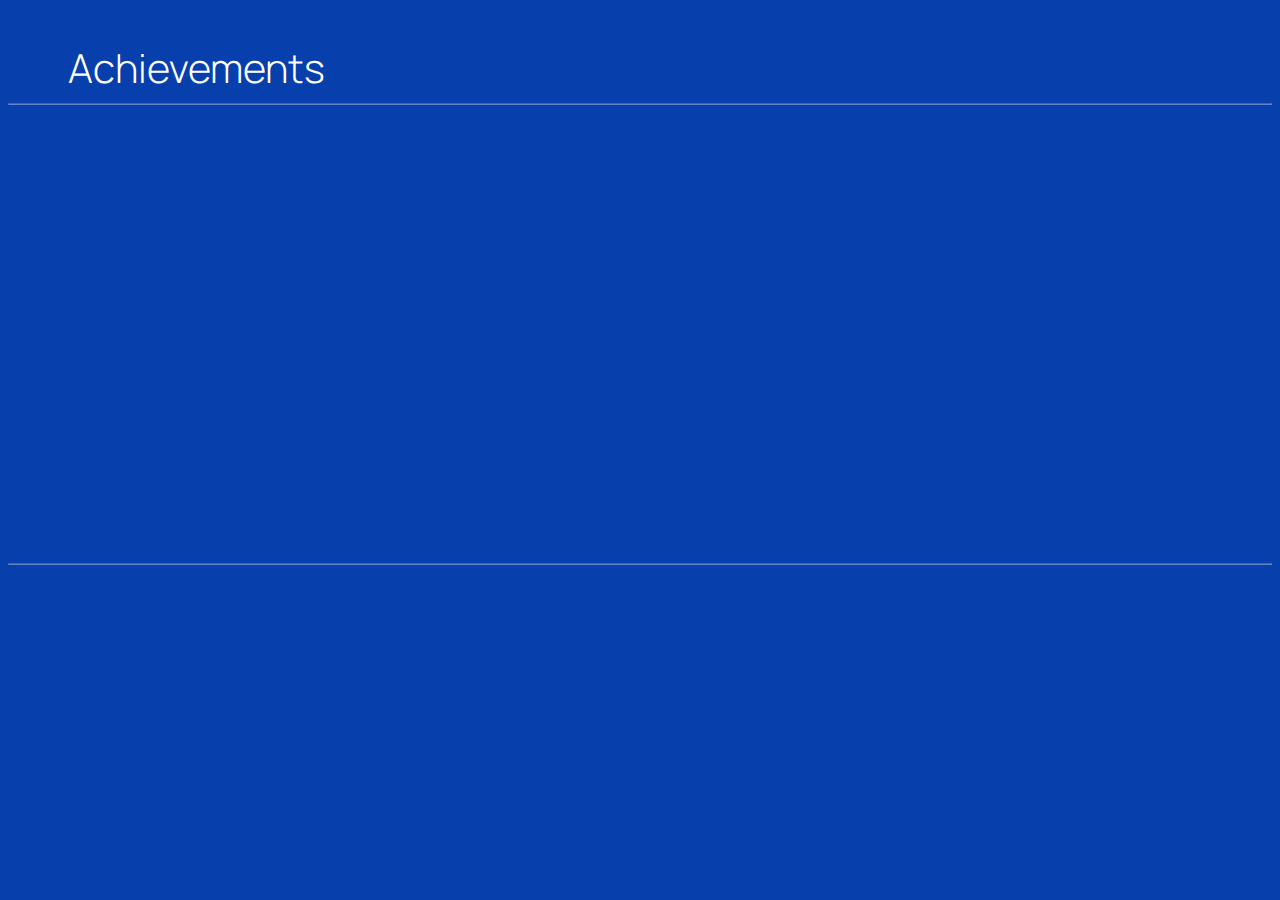
==== game-achievements.html @ 283fb36f "First version" ====
<!DOCTYPE html>
<html lang="en">
<head>
  <meta charset="UTF-8">
  <meta name="viewport" content="width=device-width, initial-scale=1.0">
  <link rel="stylesheet" href="css/index.css">
  <title>Achievements - Dragon Ball: Advanced Adventure</title>
</head>
<body >
  <h1 class="title">Achievements</h1>
  <hr>
  <section class="game-info-top">
    
  </section>

  <section class="games" style="justify-content: center;">
    
  </section>

  <hr >
</body>

<script src="js/keyActions.js"/></script>
<script src="js/generateHtml.js"/></script>
<script>
  window.onload = async () => {
    let gameId = new URLSearchParams(window.location.search).get('id')
    await fetch("http://localhost:3000/user/teste/game/"+gameId)
    .then(res => res.json())
    .then(json => generateGameHtml(json))
    .then(result => {
      let {gameInfoHtml, achievementsHtml} = result
      document.querySelector(".game-info-top").innerHTML = gameInfoHtml

      let section = document.querySelector('.games')
      section.style = ""
      
      section.innerHTML = achievementsHtml
    })
    moveKeys('game-achievements')
  } 
</script>
</html>
---- css/index.css ----
@import url('https://fonts.googleapis.com/css2?family=Manrope:wght@300;400;500;700&display=swap');

html {
  background-color: #073fac;
  font-weight: 300;
  font-family: 'Manrope', sans-serif;
}

a {
  color: white;
}

.title {
  color: white;
  font-weight: 300;
  font-size: 40px;
  margin: 40px 0px 0px 60px;
}

hr {
  opacity: 40%;
  margin-bottom: 30px;
}

.games {
  display: flex;
  flex-direction: column;
  align-items: center;
  overflow:auto;
  height: 420px;
  scroll-behavior: smooth;
}

.games::-webkit-scrollbar       {background:white;width: 8px}
.games::-webkit-scrollbar-track {background: #073fac;}
.games::-webkit-scrollbar-thumb {background-color:white;border-radius:16px;}

.game-card{
  scroll-behavior: smooth;
  width: 85%;
  display: flex;
  border-top: solid 2px rgba(255, 255, 255, .5);
  border-bottom: solid 2px rgba(255, 255, 255, .5);
  text-decoration: none;
}

.game-card:hover{
  border: solid 2px white;
  cursor: pointer;
}

.selected{
  border: solid 2px white;
  behavior: 'smooth';
}

.game-card > div {
  display: flex;
  color: white;
}

.game-img{
  margin: 15px;
  width: 103px;
  height: 103px;
  background-color: white;
  object-fit: cover;
}

.game-info {
  flex-direction: column;
  justify-content: center;
  margin: 0;
  width: 40%;
}

.game-info > h2 {
  font-weight: 500;
  margin: 0px;
}

.plataform {
  color: #073fac;
  font-weight: 1000;
  width: 60px;
  text-align: center;
  background-color: white;
  border-radius: 5px;
  margin-top: 10px;
}

.achievements-info{
  width: 40%;
  justify-content: flex-end;
}

.achievements-percent{
  width: 300px;
  font-size: 20px;
  text-align: right;
  display: flex;
  flex-direction: column;
  justify-content: center;
}

.achievements-percent > p{
  margin: 0px;
  font-weight: 700;
}

.achievements-percent > div{
  margin-bottom: 5px;
}

.meter { 
  background: none;
  border: solid 1px white;
  height: 10px;
  box-shadow: inset 0 -1px 1px rgba(255,255,255,0.3);
}

.meter > span {
  display: block;
  height: 100%;
  background-color: white;
  overflow: hidden;
}

.achievements-count{
  display: flex;
  width: 140px;
  align-items: center;
  justify-content: center;
  font-size: 20px;
  font-weight: 700;
  margin: 0px 0px 0px 20px;
  text-align: center;
}

.achievements-count > img {
  width: 50px;
}
/* game achievements */

.game-info-top{
  display: flex;
  justify-content: center;
}

.game-card.top {
  border: none;
}

.game-card.top:hover{
  cursor: auto;
}

.conquested-players-info p:last-child{
  margin-top: 0px;
}

.conquested-date{
  display: flex;
  flex-direction: column;
  width: 140px;
  align-items: center;
  justify-content: center;
  font-size: 20px;
  margin: 0px 0px 0px 20px;
  text-align: center;
}

.conquested-date > p{
  margin: 0px;
}

.achievement-img{
  margin: 15px 15px 15px 50px ;
  width: 80px; 
  background-color: white;
  object-fit: cover;
}

.game-info > p{
  margin: 0px;
  font-weight: 400;
} 

/*loader*/
.loader {
  border: 16px solid white; /* Light grey */
  border-top: 16px solid #3498db; /* Blue */
  border-radius: 50%;
  width: 120px;
  height: 120px;
  animation: spin 2s linear infinite;
}

@keyframes spin {
  0% { transform: rotate(0deg); }
  100% { transform: rotate(360deg); }
}
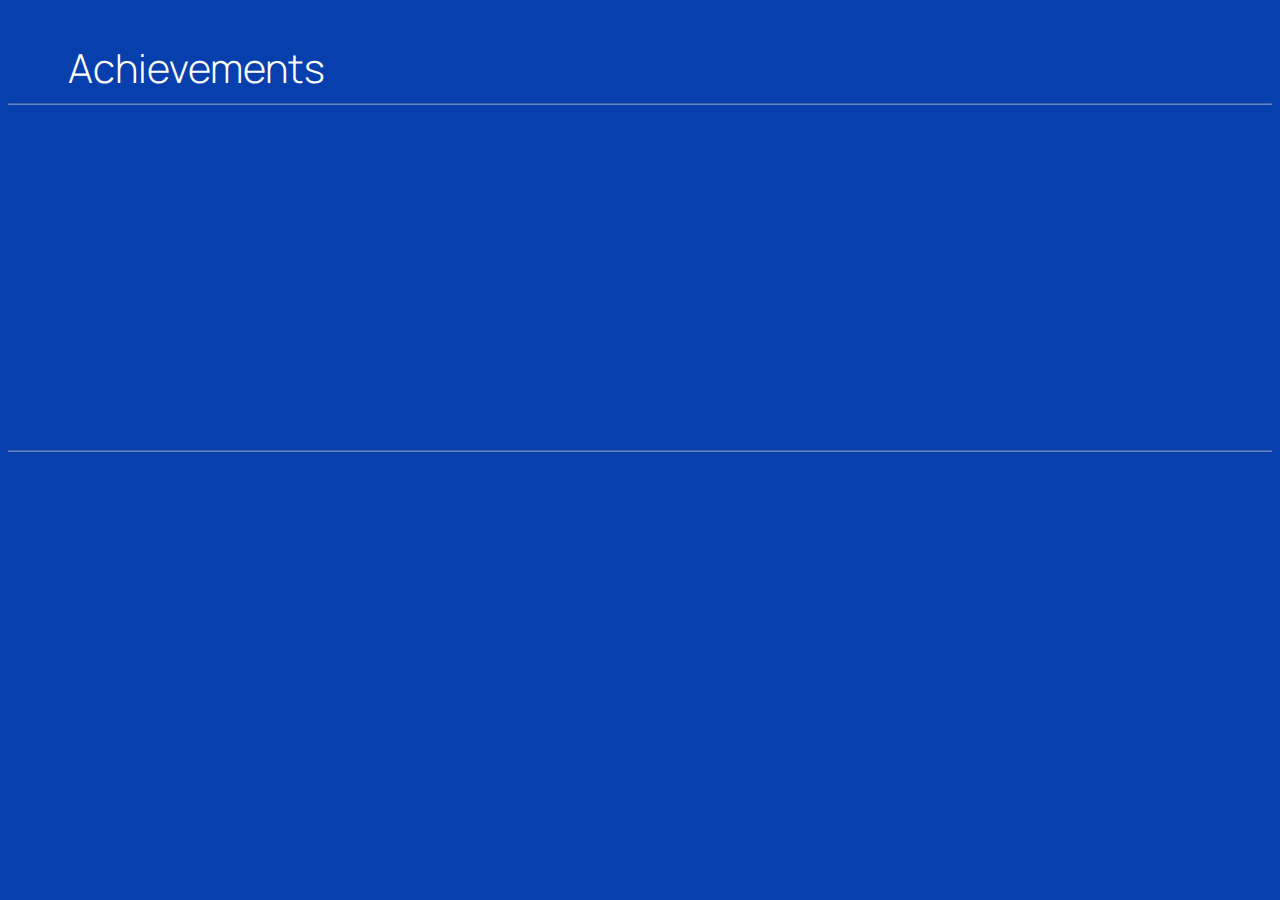
==== commit fdd13f24: "Added css to game-achievements page" ====
--- a/game-achievements.html
+++ b/game-achievements.html
@@ -4,6 +4,7 @@
   <meta charset="UTF-8">
   <meta name="viewport" content="width=device-width, initial-scale=1.0">
   <link rel="stylesheet" href="css/index.css">
+  <link rel="stylesheet" href="css/game-achievements.css">
   <title>Achievements - Dragon Ball: Advanced Adventure</title>
 </head>
 <body >
--- a/css/game-achievements.css
+++ b/css/game-achievements.css
@@ -0,0 +1,3 @@
+.games {
+  height: 307px;
+}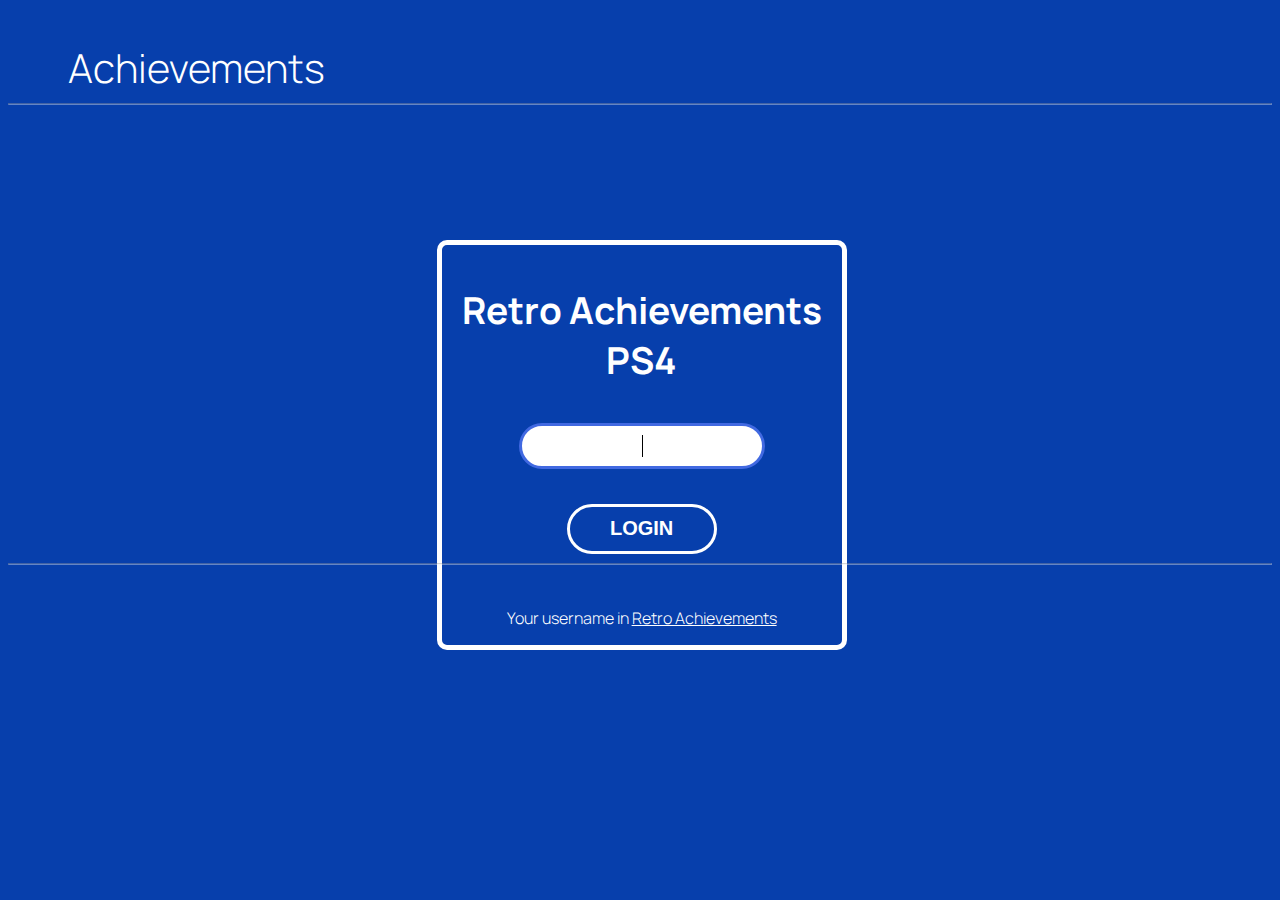
==== commit 79d16e26: "User logged verification" ====
--- a/game-achievements.html
+++ b/game-achievements.html
@@ -24,9 +24,8 @@
 <script src="js/keyActions.js"/></script>
 <script src="js/generateHtml.js"/></script>
 <script>
-  window.onload = async () => {
-    let gameId = new URLSearchParams(window.location.search).get('id')
-    await fetch("http://localhost:3000/user/teste/game/"+gameId)
+  async function getGameAchievements(username, gameId){
+    await fetch(`http://localhost:3000/user/${username}/game/${gameId}`)
     .then(res => res.json())
     .then(json => generateGameHtml(json))
     .then(result => {
@@ -38,7 +37,19 @@
       
       section.innerHTML = achievementsHtml
     })
+
     moveKeys('game-achievements')
+  }
+
+  window.onload = async () => {
+    let username = localStorage.getItem('username')
+    let gameId = new URLSearchParams(window.location.search).get('id')
+    if (username && gameId){
+      await getGameAchievements(username, gameId)
+    } else {
+      window.location.replace('/')
+    }
+    console.log(gameId)
   } 
 </script>
 </html>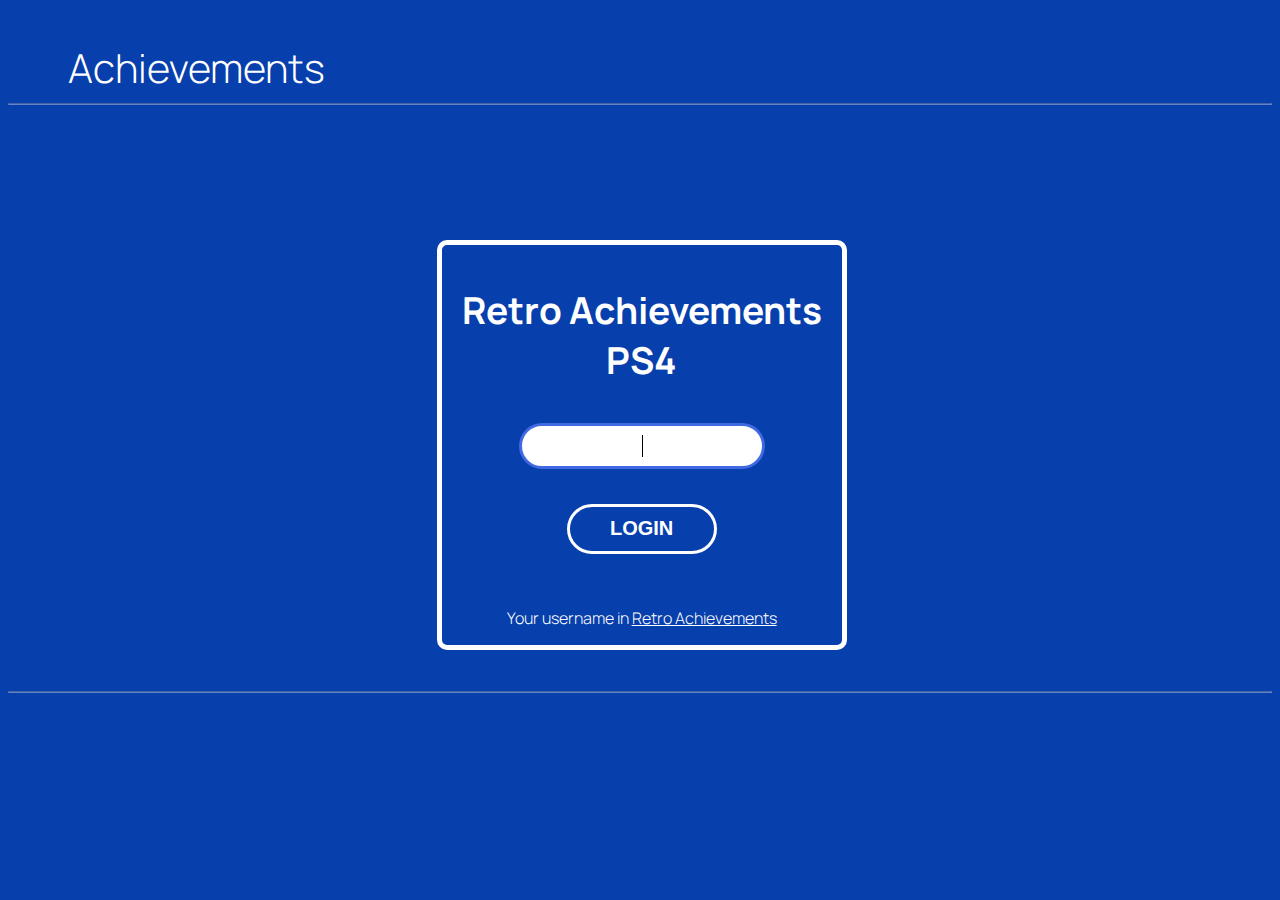
==== commit c747e34b: "Refactored method to get achievements" ====
--- a/game-achievements.html
+++ b/game-achievements.html
@@ -5,7 +5,7 @@
   <meta name="viewport" content="width=device-width, initial-scale=1.0">
   <link rel="stylesheet" href="css/index.css">
   <link rel="stylesheet" href="css/game-achievements.css">
-  <title>Achievements - Dragon Ball: Advanced Adventure</title>
+  <title></title>
 </head>
 <body >
   <h1 class="title">Achievements</h1>
@@ -18,25 +18,24 @@
     
   </section>
 
-  <hr >
+  <hr>
 </body>
 
+<script src="js/common.js"/></script>
 <script src="js/keyActions.js"/></script>
 <script src="js/generateHtml.js"/></script>
 <script>
   async function getGameAchievements(username, gameId){
-    await fetch(`http://localhost:3000/user/${username}/game/${gameId}`)
-    .then(res => res.json())
-    .then(json => generateGameHtml(json))
-    .then(result => {
-      let {gameInfoHtml, achievementsHtml} = result
-      document.querySelector(".game-info-top").innerHTML = gameInfoHtml
+    let games = JSON.parse(localStorage.getItem("gamesInfo"))
+    document.title = games[gameId].title
+    
+    let {gameInfoHtml, achievementsHtml} = generateGameHtml(games[gameId])
+    document.querySelector(".game-info-top").innerHTML = gameInfoHtml
 
-      let section = document.querySelector('.games')
-      section.style = ""
-      
-      section.innerHTML = achievementsHtml
-    })
+    let section = document.querySelector('.games')
+    section.style = ""
+    
+    section.innerHTML = achievementsHtml
 
     moveKeys('game-achievements')
   }
@@ -49,7 +48,6 @@
     } else {
       window.location.replace('/')
     }
-    console.log(gameId)
   } 
 </script>
 </html>--- a/css/index.css
+++ b/css/index.css
@@ -27,8 +27,19 @@
   flex-direction: column;
   align-items: center;
   overflow:auto;
-  height: 420px;
   scroll-behavior: smooth;
+}
+
+@media only screen and (min-height: 600px) and (max-height: 720px) {
+  .games {
+    height: 420px;
+  }
+}
+
+@media only screen and (min-height: 720px) and (max-height: 1080px) {
+  .games {
+    height: 548px;
+  }
 }
 
 .games::-webkit-scrollbar       {background:white;width: 8px}
@@ -63,7 +74,6 @@
   margin: 15px;
   width: 103px;
   height: 103px;
-  background-color: white;
   object-fit: cover;
 }
 
@@ -88,6 +98,27 @@
   border-radius: 5px;
   margin-top: 10px;
 }
+
+.plataform-medium{
+  color: #073fac;
+  font-weight: 1000;
+  width: 100px;
+  text-align: center;
+  background-color: white;
+  border-radius: 5px;
+  margin-top: 10px;
+}
+
+.plataform-larger{
+  color: #073fac;
+  font-weight: 1000;
+  width: 180px;
+  text-align: center;
+  background-color: white;
+  border-radius: 5px;
+  margin-top: 10px;
+}
+
 
 .achievements-info{
   width: 40%;
--- a/css/game-achievements.css
+++ b/css/game-achievements.css
@@ -1,3 +1,56 @@
-.games {
-  height: 307px;
+@media only screen and (min-height: 600px) and (max-height: 720px) {
+  .games {
+    height: 342px;
+  }
+}
+
+@media only screen and (min-height: 720px) and (max-height: 1080px) {
+  .games {
+    height: 456px;
+  }
+}
+
+hr {
+  margin-bottom: 0px;
+}
+
+
+.achieve-info {
+  flex-direction: column;
+  justify-content: center;
+  margin: 0;
+  width: 40%;
+}
+
+.achieve-info > h2 {
+  font-weight: 500;
+  margin: 0px;
+}
+
+.achieve-info > p{
+  margin: 0px;
+  font-weight: 400;
+} 
+
+.achieve-info-top{
+  display: flex;
+  justify-content: center;
+}
+
+.game-info2{
+  display: flex;
+  flex-direction: column;
+  align-items: flex-end;
+  width: 38%;
+  justify-content: center;
+  font-size: 20px;
+}
+
+.game-info2 > p {
+  margin: 0px;
+}
+
+.game-info2 > p > span{
+  font-weight: 700;
+  color: white;
 }